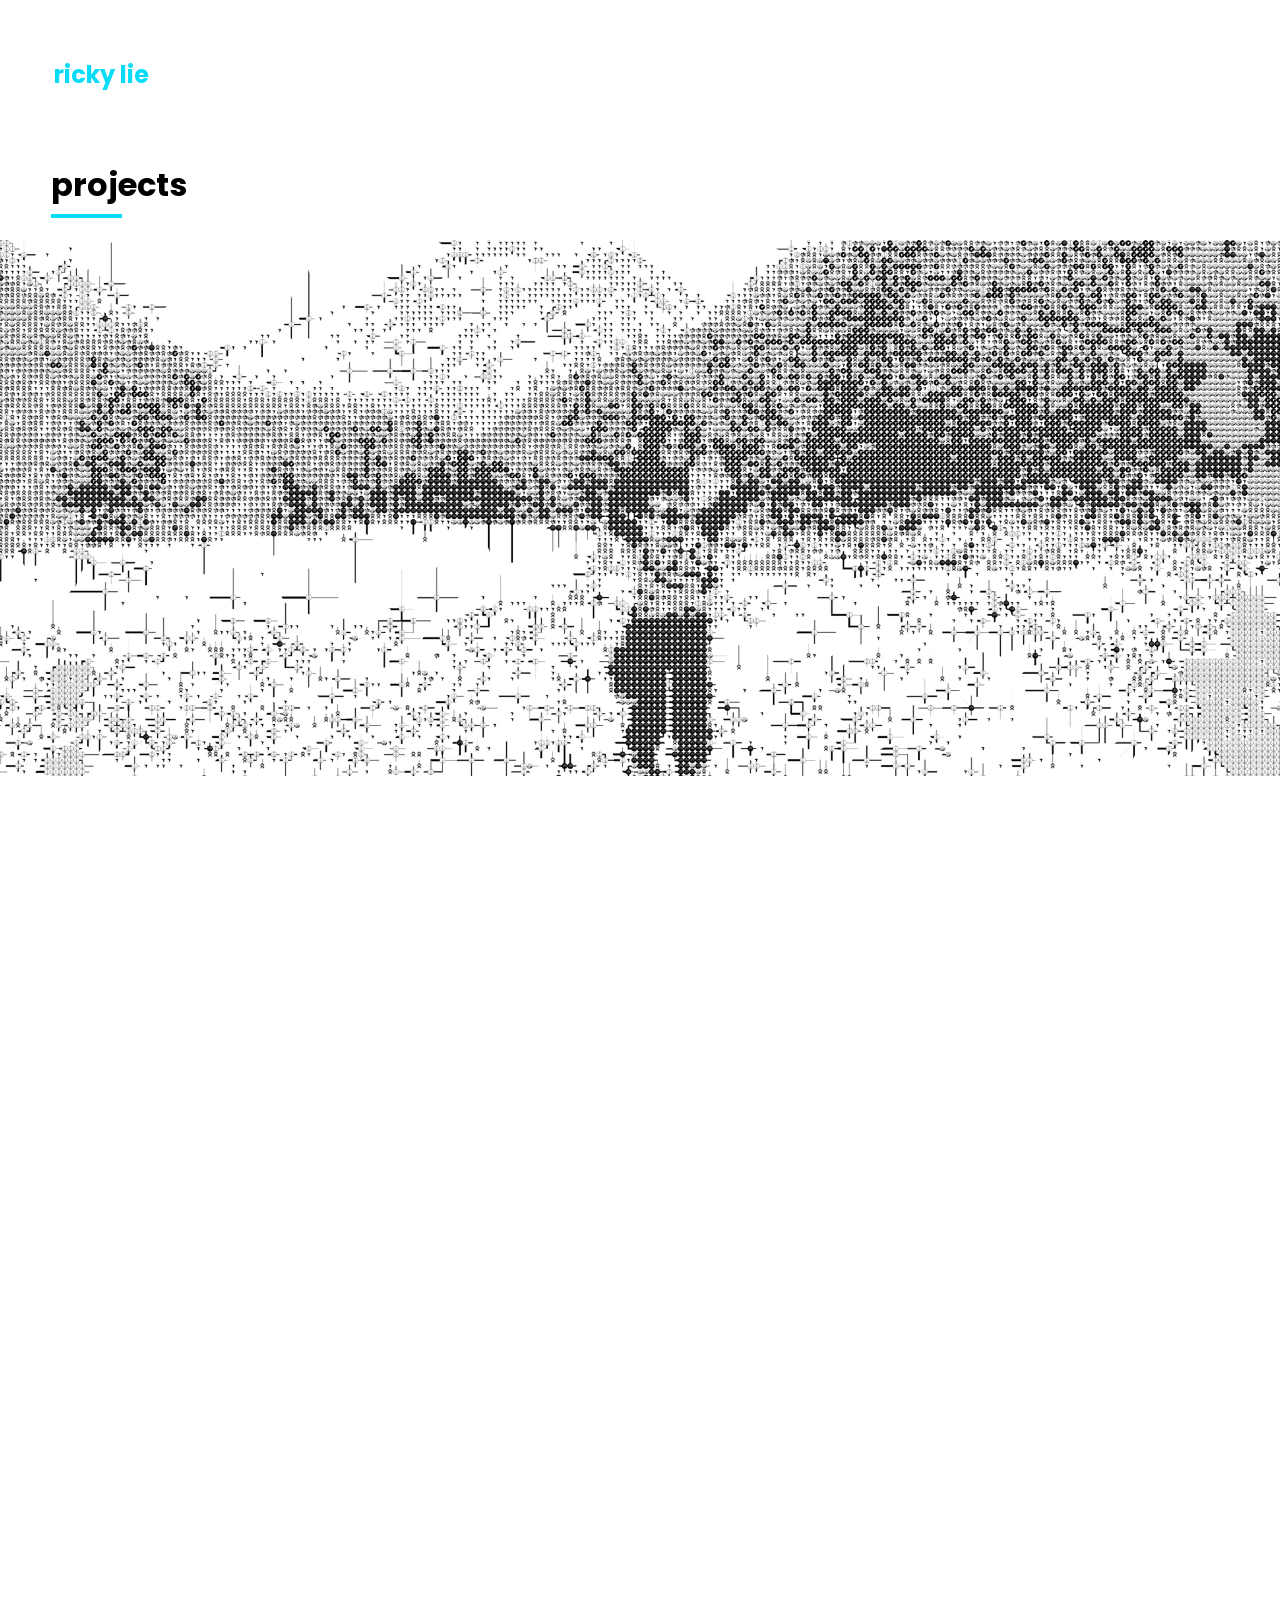
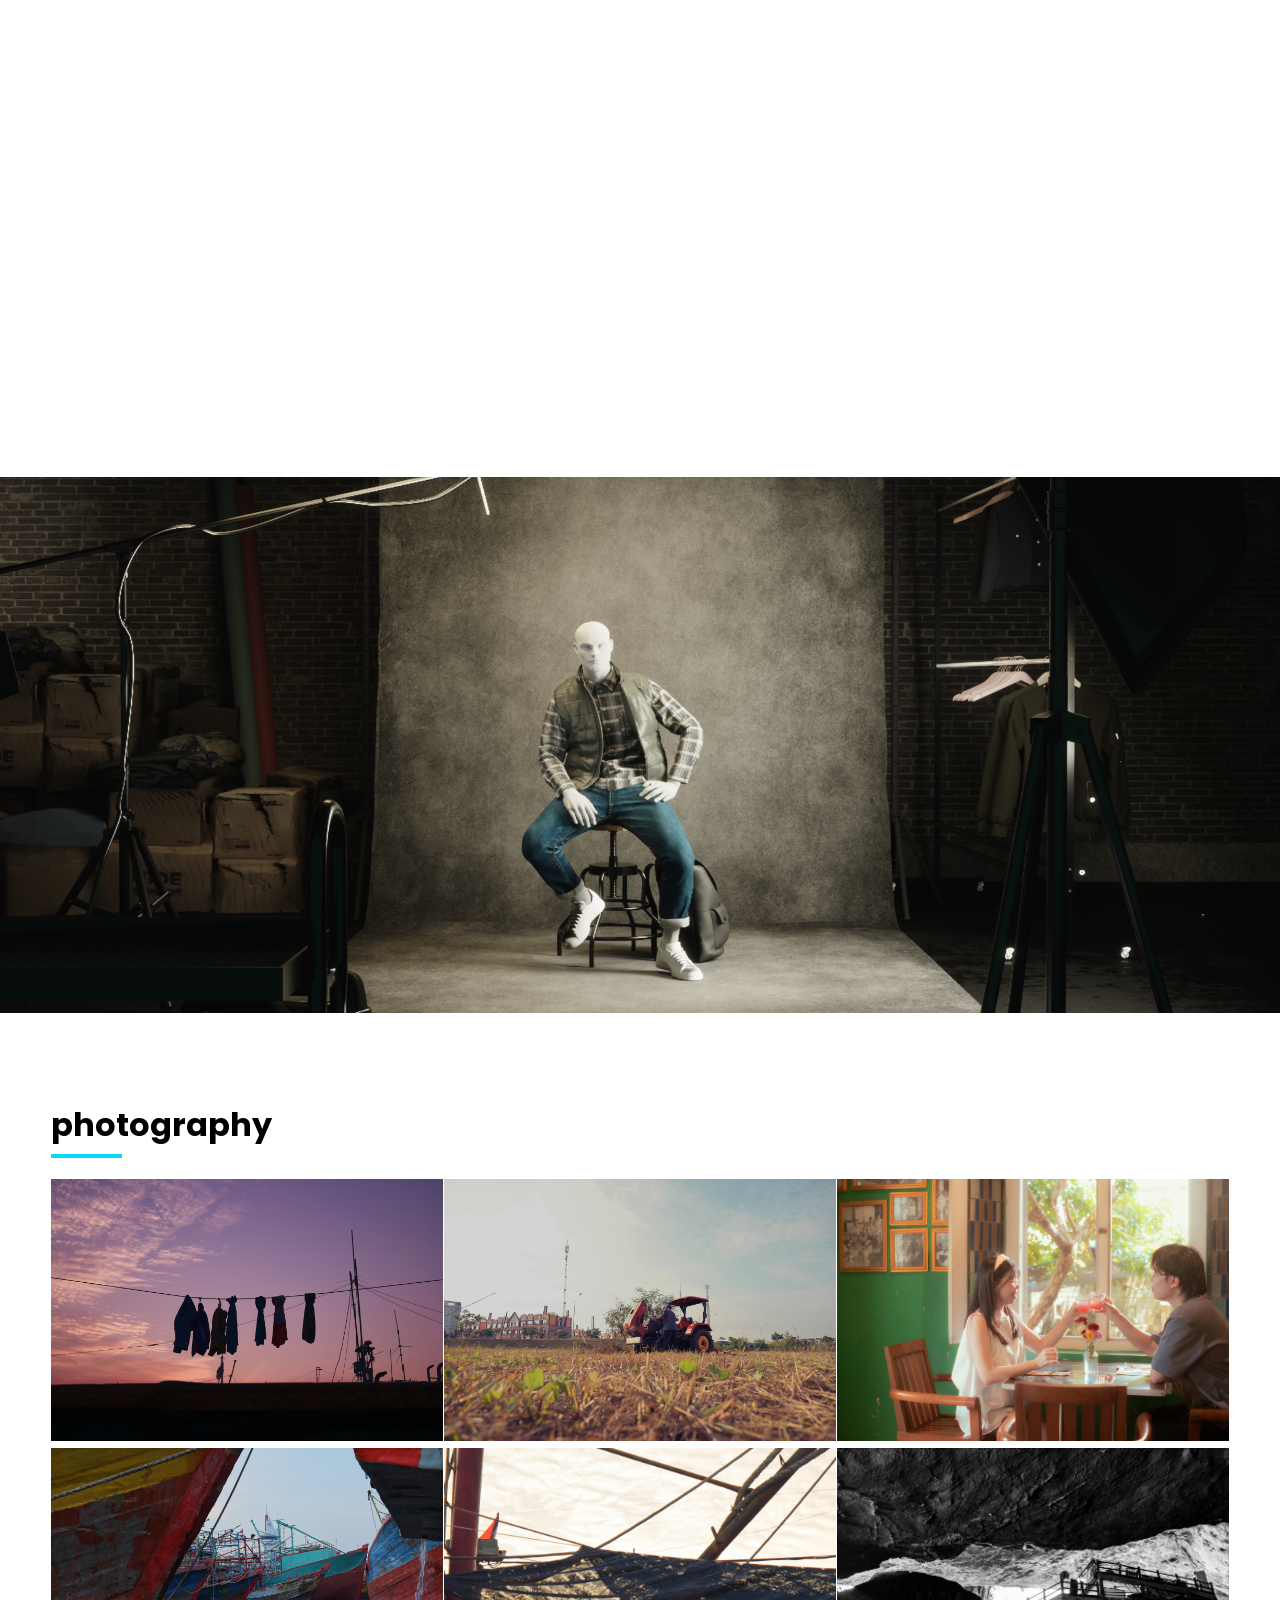
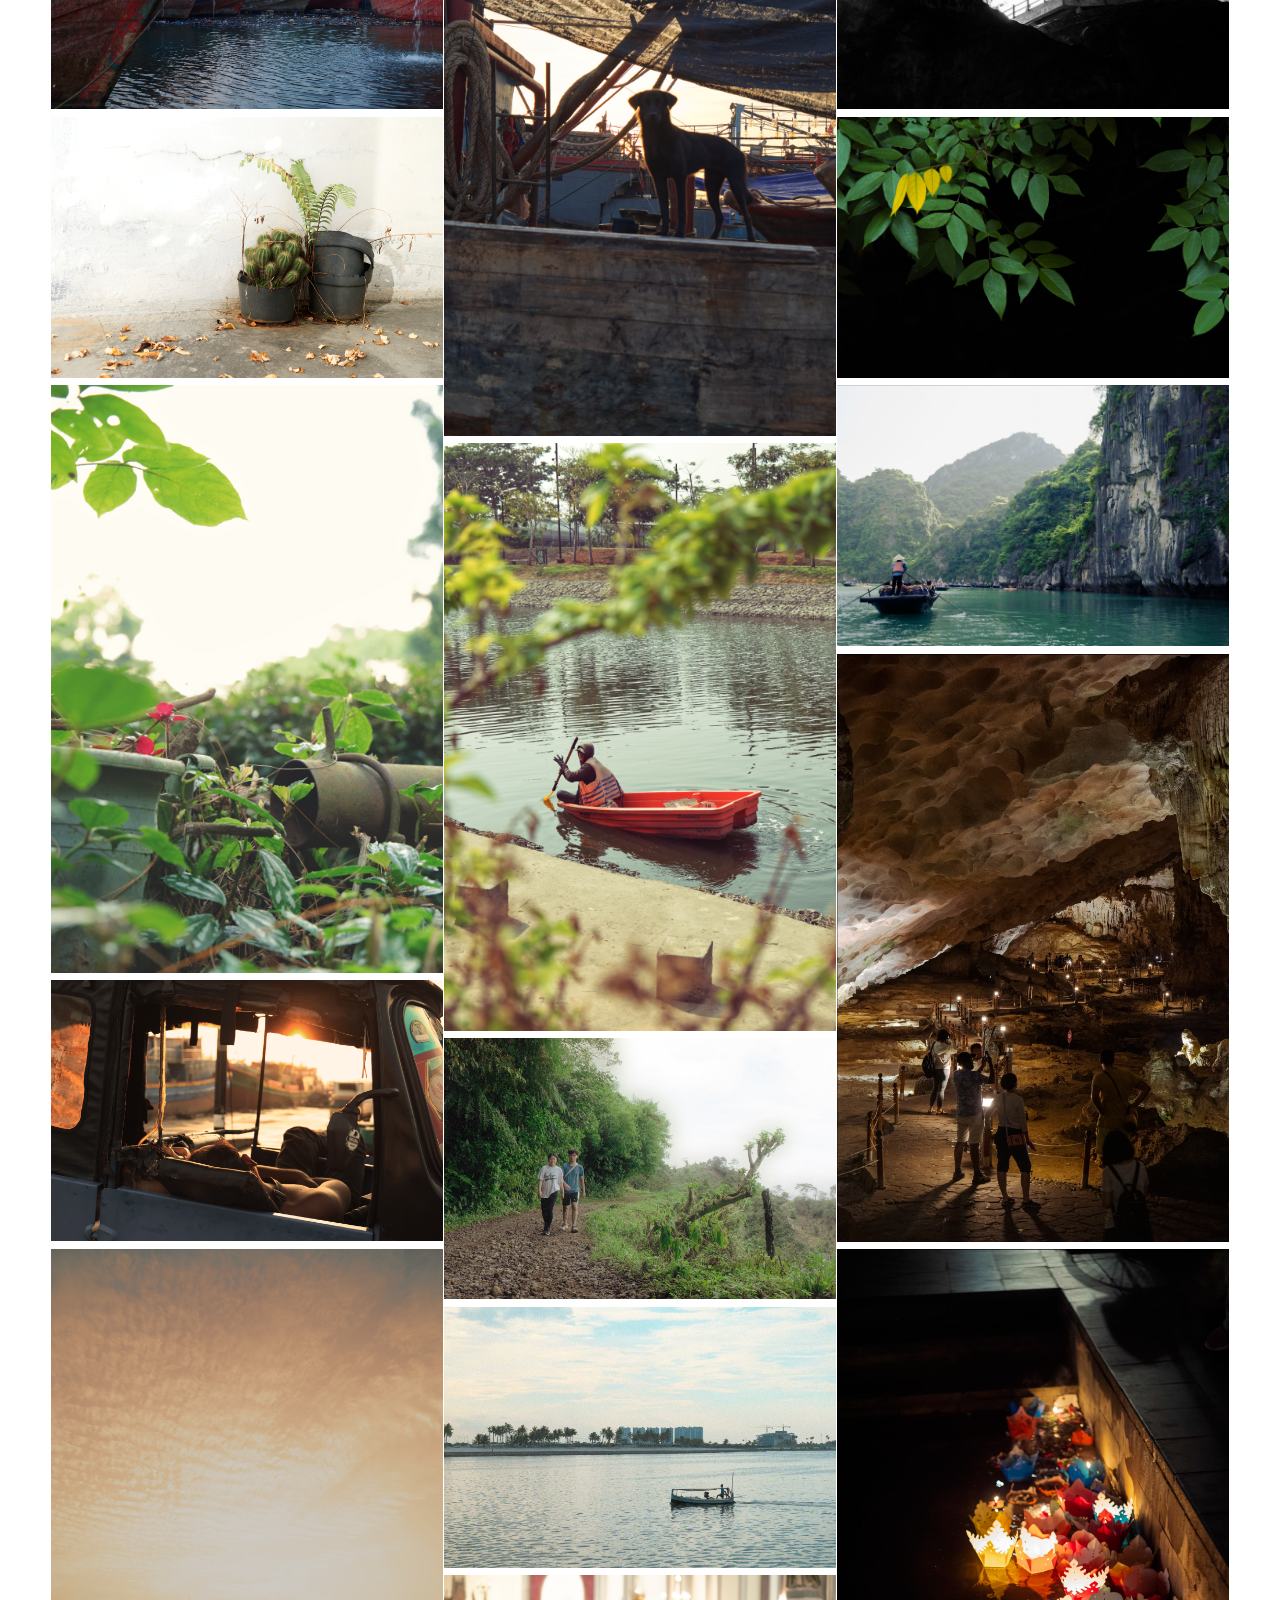
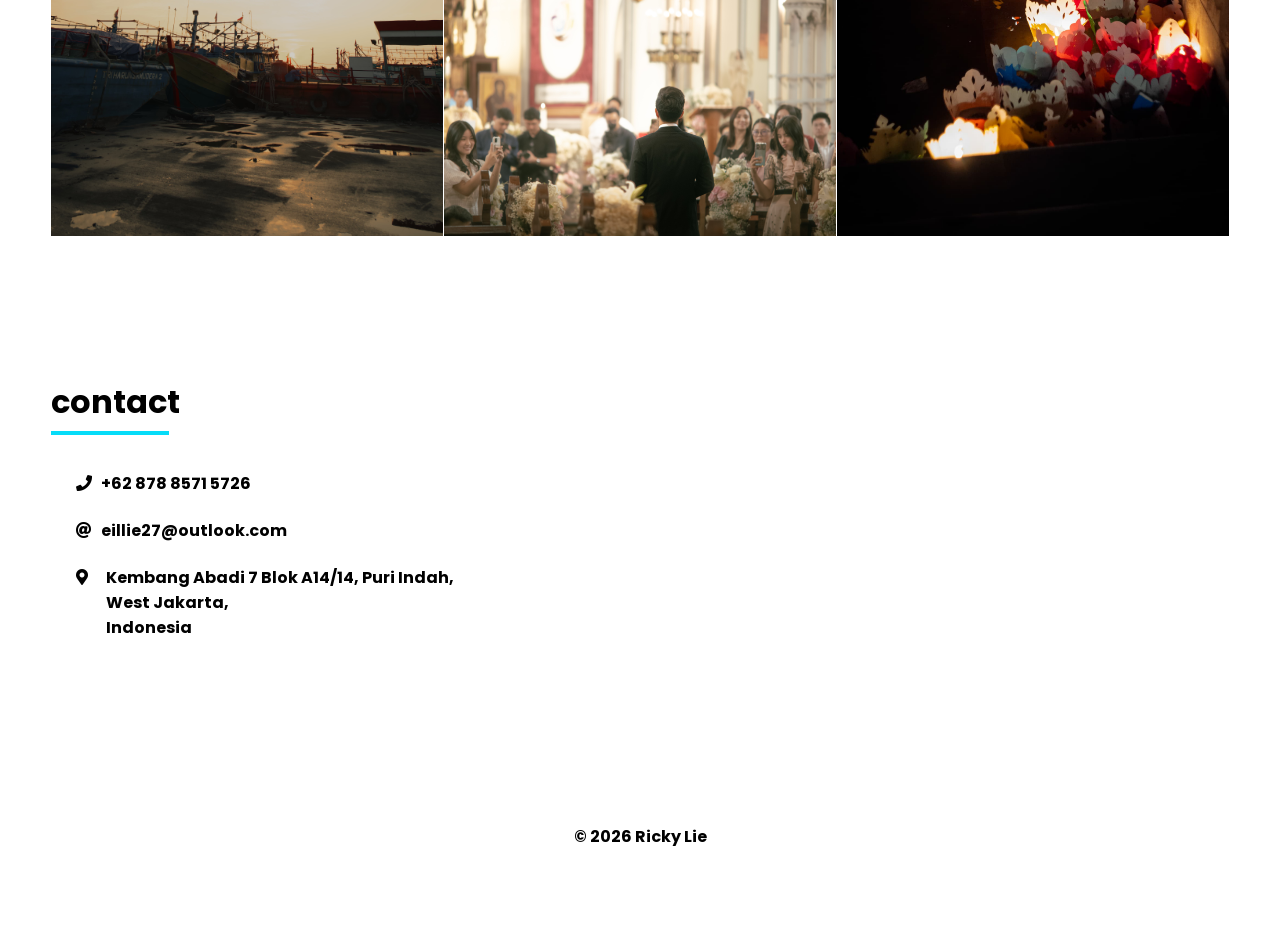
==== index.html @ 44c98c71 "update content" ====
<!DOCTYPE html>
<html lang="en">
    <head>
        <meta charset="UTF-8" />
        <meta name="viewport" content="width=device-width, initial-scale=1.0" />
        <meta http-equiv="X-UA-Compatible" content="ie=edge" />
        <title>ricky lie</title>
        <link
            rel="stylesheet"
            href="https://cdnjs.cloudflare.com/ajax/libs/animate.css/3.7.0/animate.min.css"
        />
        <script
            src="https://code.jquery.com/jquery-3.3.1.min.js"
            integrity="sha256-FgpCb/KJQlLNfOu91ta32o/NMZxltwRo8QtmkMRdAu8="
            crossorigin="anonymous"
        ></script>
        <link
            rel="stylesheet"
            href="https://use.fontawesome.com/releases/v5.7.1/css/all.css"
            integrity="sha384-fnmOCqbTlWIlj8LyTjo7mOUStjsKC4pOpQbqyi7RrhN7udi9RwhKkMHpvLbHG9Sr"
            crossorigin="anonymous"
        />
        <link rel="stylesheet" href="index.css" />
    </head>
    <body>
        <div id="loading">
            <div id="spinner"></div>
        </div>
        <div id="magnify">
            <h1 onclick="closemagnify()"><i class="fas fa-times"></i></h1>
            <div id="img_here"></div>
        </div>
        <header
            id="header"
            class="animated slideInDown"
            style="animation-delay: 1.8s"
        >
            <table>
                <tr>
                    <td id="logo">ricky lie</td>
                    <td id="navigation">
                        <a href="#projects">projects</a>
                        <a href="#photography">photography</a>
                        <a href="#contact">contact</a>
                    </td>
                </tr>
            </table>
        </header>
        <div id="projects">
            <h1>projects</h1>
        </div>
        <div id="videos">
            <a href="package.html">
                <img width="100%" src="assets/package/landing-page.jpg" />
            </a>
            <a href="advertisement.html">
                <video
                    width="100%"
                    loop
                    muted
                    onmouseenter="play($(this).get(0))"
                    onmouseleave="pause($(this).get(0))"
                    onmouseout="mouseout($(this).get(0))"
                >
                    <source
                        src="assets/ads/landing-page.mp4"
                        type="video/mp4"
                    />
                </video>
            </a>
            <a href="character.html">
                <video
                    width="100%"
                    loop
                    muted
                    onmouseenter="play($(this).get(0))"
                    onmouseleave="pause($(this).get(0))"
                    onmouseout="mouseout($(this).get(0))"
                >
                    <source
                        src="assets/character/landing-page.mp4"
                        type="video/mp4"
                    />
                </video>
            </a>
            <a href="garment.html">
                <img width="100%" src="assets/garment/landing-page.png" />
            </a>
        </div>
        <div id="photography">
            <h1>photography</h1>
            <div id="photos">
                <img
                    onclick="magnify($(this).attr('src'))"
                    src="assets/photography/photo-1.jpg"
                />
                <img
                    onclick="magnify($(this).attr('src'))"
                    src="assets/photography/photo-2.jpg"
                />
                <img
                    onclick="magnify($(this).attr('src'))"
                    src="assets/photography/photo-3.jpg"
                />
                <img
                    onclick="magnify($(this).attr('src'))"
                    src="assets/photography/photo-4.jpg"
                />
                <img
                    onclick="magnify($(this).attr('src'))"
                    src="assets/photography/photo-5.jpg"
                />
                <img
                    onclick="magnify($(this).attr('src'))"
                    src="assets/photography/photo-6.jpg"
                />
                <img
                    onclick="magnify($(this).attr('src'))"
                    src="assets/photography/photo-7.jpg"
                />
                <img
                    onclick="magnify($(this).attr('src'))"
                    src="assets/photography/photo-8.jpg"
                />
                <img
                    onclick="magnify($(this).attr('src'))"
                    src="assets/photography/photo-9.jpg"
                />
                <img
                    onclick="magnify($(this).attr('src'))"
                    src="assets/photography/photo-10.jpg"
                />
                <img
                    onclick="magnify($(this).attr('src'))"
                    src="assets/photography/photo-11.jpg"
                />
                <img
                    onclick="magnify($(this).attr('src'))"
                    src="assets/photography/photo-12.jpg"
                />
                <img
                    onclick="magnify($(this).attr('src'))"
                    src="assets/photography/photo-19.jpg"
                />
                <img
                    onclick="magnify($(this).attr('src'))"
                    src="assets/photography/photo-14.jpg"
                />
                <img
                    onclick="magnify($(this).attr('src'))"
                    src="assets/photography/photo-15.jpg"
                />
                <img
                    onclick="magnify($(this).attr('src'))"
                    src="assets/photography/photo-16.jpg"
                />
                <img
                    onclick="magnify($(this).attr('src'))"
                    src="assets/photography/photo-17.jpg"
                />
                <img
                    onclick="magnify($(this).attr('src'))"
                    src="assets/photography/photo-18.jpg"
                />
            </div>
        </div>
        <div id="contact">
            <h1>contact</h1>
            <table>
                <tr>
                    <td>
                        <div id="inner_div">
                            <table id="inner_table">
                                <tr>
                                    <td>
                                        <i class="fas fa-phone"></i> &nbsp; +62
                                        878 8571 5726
                                    </td>
                                </tr>
                                <tr>
                                    <td>
                                        <i class="fas fa-at"></i> &nbsp;
                                        eillie27@outlook.com
                                    </td>
                                </tr>
                                <tr>
                                    <td>
                                        <i class="fas fa-map-marker-alt"></i>
                                        <div id="address">
                                            Kembang Abadi 7 Blok A14/14, Puri
                                            Indah,<br />
                                            West Jakarta,<br />
                                            Indonesia
                                        </div>
                                    </td>
                                </tr>
                            </table>
                        </div>
                    </td>
                </tr>
            </table>
        </div>
        <div id="footer">© 2026 Ricky Lie</div>
        <script src="index.js" type="text/javascript"></script>
    </body>
</html>
---- index.css ----
@import url('https://fonts.googleapis.com/css?family=Poppins');

body {
    font-family: 'Poppins', sans-serif;
    padding: 0px;
    margin: 0px;
    max-width: 100vw;
    overflow-x: hidden;
    scroll-behavior: smooth;
}

#loading {
    width: 100vw;
    height: 100vh;
    position: fixed;
    background: white;
    z-index: 999;
    display: flex;
    justify-content: center;
    flex-direction: column;
    align-items: center;
}

#spinner {
    animation: rotate 0.56s infinite linear;
    width: 50px;
    height: 50px;
    border: 12px solid rgb(6, 220, 248);
    border-bottom: 12px solid #fff;
    border-radius: 50%;
    margin: 0;
}

@keyframes rotate {
    0% {
        transform: rotate(0deg);
    }

    100% {
        transform: rotate(360deg);
    }
}

header {
    width: 92vw;
    padding: 6vh 4vw;
    position: fixed;
    font-weight: bold;
    background: transparent;
    color: #fff;
    transition: 0.4s ease-in-out;
    z-index: 2;
}

header table {
    width: 100%;
}

#logo {
    width: 100%;
    display: flex;
    align-items: center;
}

#logo a {
    text-decoration: none;
}

#logo a img {
    width: 4vw;
}

#navigation {
    width: 80%;
}

#magnify {
    width: 100vw;
    height: 100vh;
    background: rgba(0, 0, 0, 0.92);
    position: fixed;
    z-index: 4;
    display: none;
    flex-direction: column;
    justify-content: center;
}

#magnify h1 {
    position: absolute;
    top: 0;
    right: 0;
    margin: 20px 40px;
    color: #fff;
    transition: 0.4s ease-in-out;
}

#magnify h1:hover {
    color: rgb(6, 220, 248);
    cursor: pointer;
}

#img_here {
    width: 90%;
    height: 90%;
    background-size: contain !important;
    background-repeat: no-repeat !important;
    margin: 0px auto;
}

#logo {
    font-size: 24px;
    color: rgb(6, 220, 248);
}

#navigation {
    text-align: right;
}

#navigation a {
    color: inherit;
    text-decoration: none;
    padding: 5px 10px;
    border-bottom: 2px solid transparent;
    margin-left: 4vw;
    transition: 0.4s ease-in-out;
}

#navigation a:hover {
    border-bottom: 2px solid #fff;
}

.project-content {
    display: flex;
    width: 100%;
    height: 100vh;
}

.project-left-panel {
    width: 50%;
    overflow-y: scroll;
    overflow-x: hidden;
    -ms-overflow-style: none;
    /* for Internet Explorer, Edge */
    scrollbar-width: none;
}

.project-left-panel::-webkit-scrollbar {
    display: none;
    /* for Chrome, Safari, and Opera */
}

#project-right-panel {
    width: 50%;
    /* top right bottom left */
    padding: 2vh 2vw 2vh 2vw;
    margin: 0vh 0vw 0vh 2vw;
    right: 0;
    height: 70vh;
    background-size: cover;
    background-repeat: no-repeat;
    color: white;
    overflow-y: auto;
    overflow-x: hidden;
}

.product-img--main {
    position: relative;
    overflow: hidden;
    cursor: zoom-in;
    width: 92vw;
    height: 70vh;
    float: left;
    /* margin-bottom: 20px; */
}

.product-img--main::after {
    position: absolute;
    font-size: 3rem;
    color: #333;
}

.product-img--main__image {
    position: absolute;
    top: 0;
    left: 0;
    width: 100%;
    height: 100%;
    background-position: center;
    background-size: cover;
    background-repeat: no-repeat;
    -webkit-transition: -webkit-transform 0.5s ease-out;
    transition: -webkit-transform 0.5s ease-out;
    transition: transform 0.5s ease-out;
    transition: transform 0.5s ease-out, -webkit-transform 0.5s ease-out;
}

#top_part {
    width: 100%;
    border: 0vh solid #fff;
}

#top_part tr td {
    width: 50%;
}

#about {
    width: 84% !important;
    display: flex;
    flex-direction: column;
    justify-content: center;
    text-align: left;
    padding: 0px 8%;
}

#about h1 {
    font-size: 45px;
    word-wrap: break-word;
}

#about table {
    width: 70%;
    margin-top: 4vh;
}

#about table tr td {
    width: 20% !important;
    text-align: left;
}

#about video {
    /* top right bottom left */
    padding: 2vh 0vw 2vh 0vw;
}

video {
    cursor: pointer;
}

.social {
    color: rgb(6, 220, 248);
    font-size: 23px;
    padding: 12px 17px;
    border-radius: 50%;
    background: transparent;
    transition: 0.4s ease-in-out;
    font-weight: bold;
    margin: 0px 8px;
}

.social:hover {
    cursor: pointer;
    color: #fff;
    background: rgb(6, 220, 248);
    box-shadow: 0px 10px 30px rgba(6, 220, 248, 0.8);
}

.btn_one {
    font-size: 18px;
    font-family: 'Poppins', sans-serif;
    color: rgb(6, 220, 248);
    background: #fff;
    border: 3px solid rgb(6, 220, 248);
    padding: 8px 40px;
    width: 35%;
    border-radius: 80px;
    font-weight: bold;
    margin: 2vh 0px;
    transition: 0.4s ease-in-out;
}

.btn_one:hover {
    box-shadow: 0px 10px 30px rgba(6, 220, 248, 0.8);
    cursor: pointer;
    color: #fff;
    background: rgb(6, 220, 248);
}

.hidden-display {
    display: none;
}

#projects {
    width: 92vw;
    /* top right bottom left */
    padding: 15vh 4vw 0vh 4vw;
    font-weight: bold;
}

#projects h1 {
    padding: 5px 0px;
    border-bottom: 4px solid rgb(6, 220, 248);
    width: 6%;
}

#technical {
    width: 92vw;
    /* top right bottom left */
    padding: 15vh 4vw 0vh 4vw;
    font-weight: bold;
}

#technical h1 {
    padding: 5px 0px;
    border-bottom: 4px solid rgb(6, 220, 248);
    width: 6%;
}

#photography {
    width: 92vw;
    padding: 6vh 4vw;
    font-weight: bold;
}

#photography h1 {
    padding: 5px 0px;
    border-bottom: 4px solid rgb(6, 220, 248);
    width: 6%;
}

.center-content {
    display: flex;
    justify-content: space-evenly;
}

.img-border {
    border: 8px solid white;
    border-radius: 8px;
}

.project-length {
    font-size: 30px;
}

.project-duration {
    font-size: 30px;
    color: gray;
}

#parametric-model-1 {
    width: 40vw;
}

#parametric-model-2 {
    width: 8vw;
}

#particle-simulation-1 {
    width: 6vw;
}

#particle-simulation-2 {
    width: 6vw;
}

#particle-simulation-3 {
    width: 6vw;
}

#particle-simulation-4 {
    width: 8vw;
}

#fabric-simulation-1 {
    width: 6vw;
}

#fabric-simulation-2 {
    width: 6vw;
}

#fabric-simulation-3 {
    width: 20vw;
}

#fabric-simulation-4 {
    width: 8vw;
}

#fabric-simulation-5 {
    width: 8vw;
}

#keyframe {
    width: 92vw;
    padding: 6vh 4vw;
    font-weight: bold;
}

#keyframe h1 {
    padding: 5px 0px;
    border-bottom: 4px solid rgb(6, 220, 248);
    width: 6%;
}

#photos {
    width: 100%;
    columns: 3;
    column-gap: 0.1%;
    z-index: 1;
    transition: 0.4s ease-in-out;
}

#photos img {
    width: 100%;
    height: auto;
    margin: 0.05% 0px;
    transition: 0.4s ease-in-out;
}

#doublephotos {
    display: flex;
    gap: 1%;
    width: 100%;
}

#doublephotos img:first-child {
    width: 60%;
}

#doublephotos img:last-child {
    width: 40%;
}

#doublephotos img {
    height: auto;
    object-fit: cover;
}

#image-wrapper {
    position: relative;
    background-color: #1b1b1b;

    width: 100vw;
    margin-left: 50%;
    transform: translateX(-50%);
}

#singlephotos {
    position: relative;
    width: 100%;
    columns: 1;
    column-gap: 0.1%;
    z-index: 1;
}

#singlephotos img {
    display: block;
}

.grey-box {
    width: 100%;
    height: 150px;
    background-color: #e0e0e0;
    margin-top: 20px;
}

video::-webkit-media-controls-timeline {
    display: none;
}

video::-webkit-media-controls-volume-slider {
    display: none;
}

video::-webkit-media-controls-mute-button {
    display: none;
}

#photos img:hover {
    transform: scale(1.1);
    cursor: pointer;
}

#bio {
    width: 92vw;
    padding: 6vh 4vw;
    font-weight: bold;
}

#bio h1 {
    padding: 5px 0px;
    border-bottom: 4px solid rgb(6, 220, 248);
    width: 8%;
}

#contact {
    width: 92vw;
    padding: 6vh 4vw;
}

#contact h1 {
    padding: 5px 0px;
    border-bottom: 4px solid rgb(6, 220, 248);
    width: 10%;
}

#contact table {
    width: 100%;
}

#contact table tr td {
    width: 50%;
}

#inner_div table {
    width: 100%;
}

#inner_div table tr td {
    font-weight: bold;
}

#inner_table tr td {
    padding: 10px 20px !important;
}

#contact form {
    width: 100%;
}

#contact form input {
    width: 96%;
    margin: 20px 1%;
    background: transparent;
    border: 0px;
    border-bottom: 3px solid rgba(6, 220, 248, 0.5);
    padding: 8px 10px;
    font-family: 'Poppins', sans-serif;
    font-size: 18px;
    transition: 0.4s ease-in-out;
    color: #000;
    font-weight: bold;
}

#contact form textarea {
    width: 96%;
    margin: 20px 1%;
    padding: 8px 10px;
    border: 0px;
    border-bottom: 3px solid rgba(6, 220, 248, 0.5);
    padding: 8px 10px;
    font-family: 'Poppins', sans-serif;
    font-size: 18px;
    background: transparent;
    resize: none;
    transition: 0.4s ease-in-out;
    color: #000;
    font-weight: bold;
}

#contact form input:focus {
    outline: none;
    border-bottom: 3px solid rgba(6, 220, 248, 1);
}

#contact form textarea:focus {
    outline: none;
    border-bottom: 3px solid rgba(6, 220, 248, 1);
}

#address {
    position: relative;
    top: -25px;
    left: 30px;
}

#footer {
    width: 100%;
    padding: 10vh 0px;
    text-align: center;
    font-weight: bold;
}

#footer a {
    color: rgb(255, 44, 90);
    text-decoration: none;
}

::placeholder {
    color: #000;
}

button:focus {
    outline: none;
}

::-webkit-scrollbar {
    width: 5px;
    height: 5px;
}

::-webkit-scrollbar-track {
    background: #f1f1f1;
}

::-webkit-scrollbar-thumb {
    background: rgb(0, 0, 0);
}

::-webkit-scrollbar-thumb:hover {
    background: rgba(0, 0, 0, 0.8);
}

@media (max-width: 1000px) {
    #photos {
        columns: 1;
        column-gap: 0%;
    }

    #photos img {
        margin: 2% 0px;
    }

    #photos img:hover {
        transform: scale(1);
        cursor: pointer;
    }

    #rightImage {
        display: none;
    }

    #top_part {
        border: 0px;
    }

    #top_part tr td {
        width: 100%;
        text-align: center;
    }

    #about {
        width: 92% !important;
        height: 75vh;
        padding-top: 20vh !important;
        text-align: center;
        padding: 0px 4%;
    }

    #about table {
        width: 100%;
        margin-top: 6vh;
    }

    #about table tr td {
        text-align: center;
    }

    .btn_one {
        padding: 6px 30px;
        width: 60%;
        margin: 4vh auto;
        box-shadow: 0px 10px 20px rgba(6, 220, 248, 0.8);
        background: rgb(255, 44, 90);
        color: #fff;
    }

    .btn_one:hover {
        box-shadow: 0px 10px 40px rgba(6, 220, 248, 0.8);
        cursor: pointer;
    }

    #contact table tr td {
        width: 100%;
        display: block;
    }

    #inner_table tr td {
        padding: 10px 0px !important;
    }

    #contact form input {
        width: 90%;
    }

    #contact form textarea {
        width: 90%;
    }

    #projects h1 {
        width: 19%;
    }

    #photography h1 {
        width: 19%;
    }

    #bio h1 {
        width: 25%;
    }

    #contact h1 {
        width: 33%;
    }

    header {
        width: 96vw;
        background: #fff;
        padding: 4vh 2vw;
        position: absolute;
    }

    #header table tr td {
        width: 100%;
        display: block;
        text-align: center;
        padding: 15px 0px;
    }

    #navigation a {
        color: #000;
    }
}
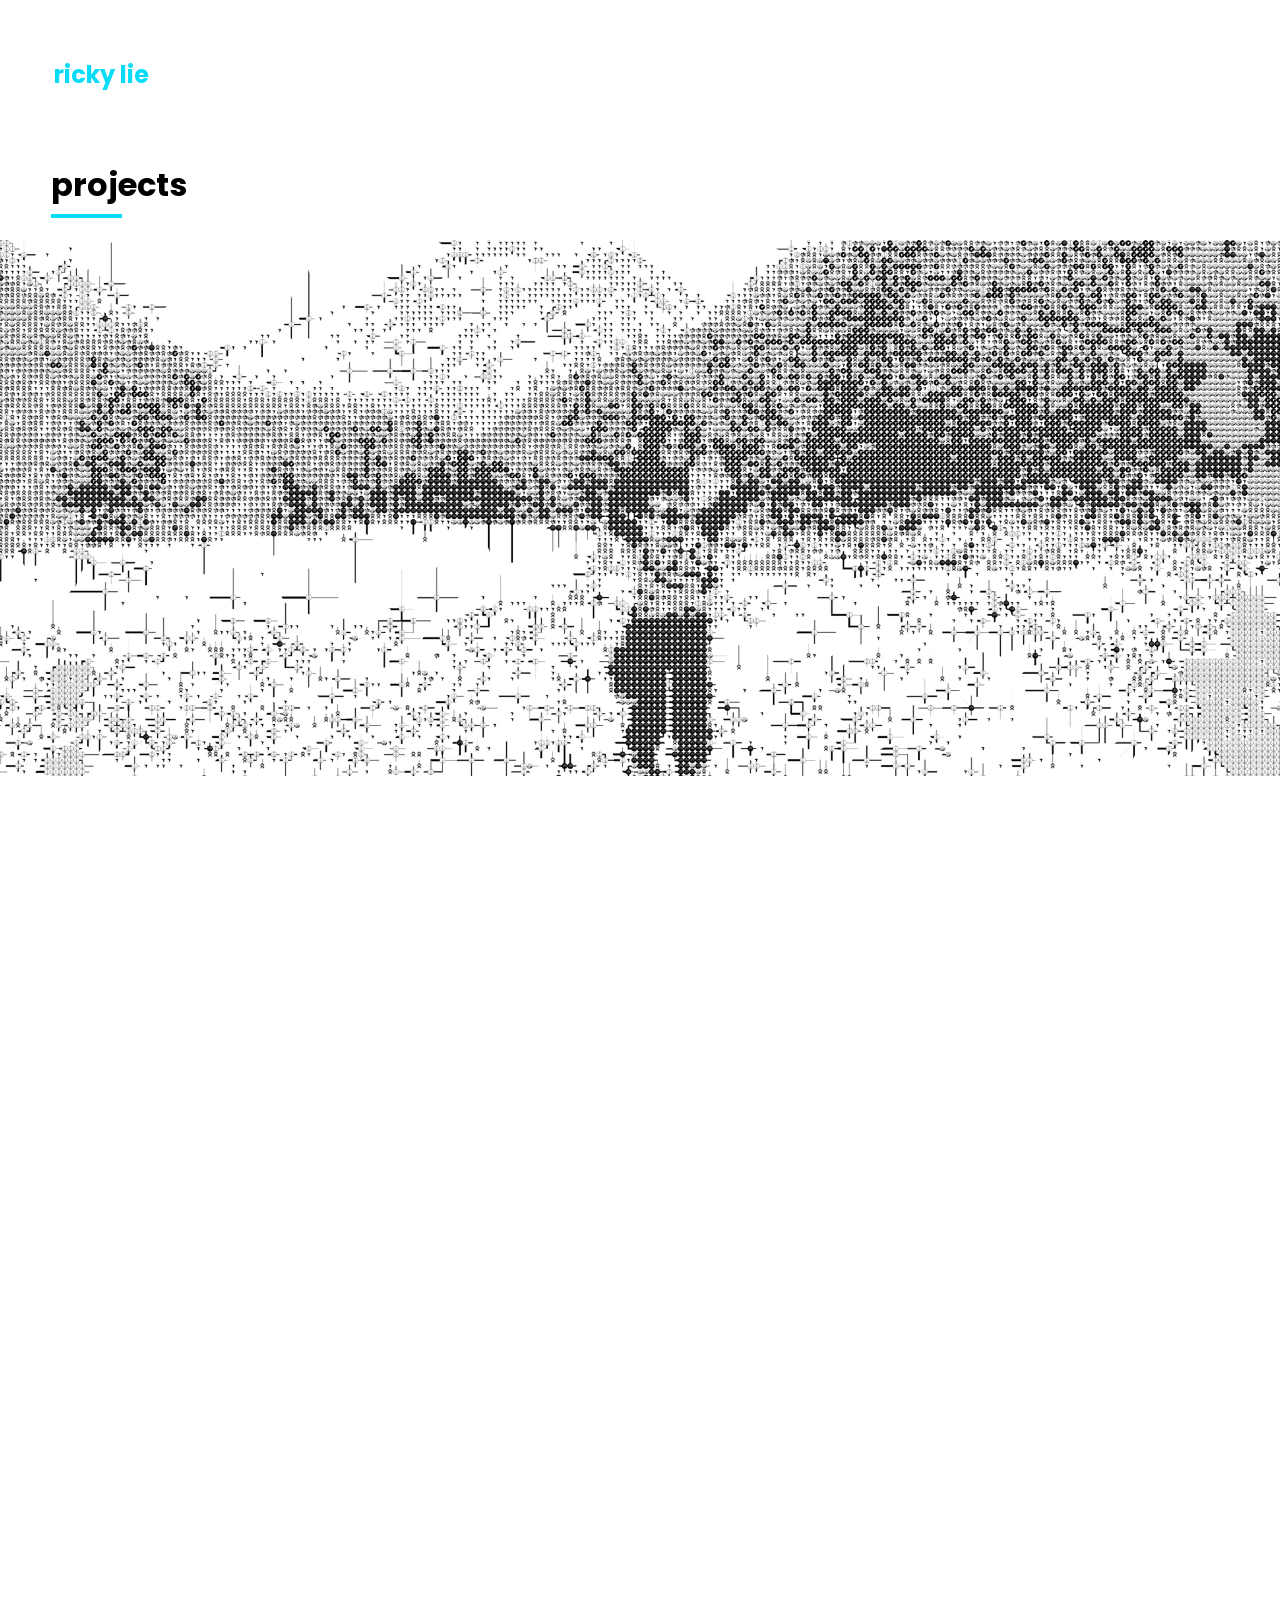
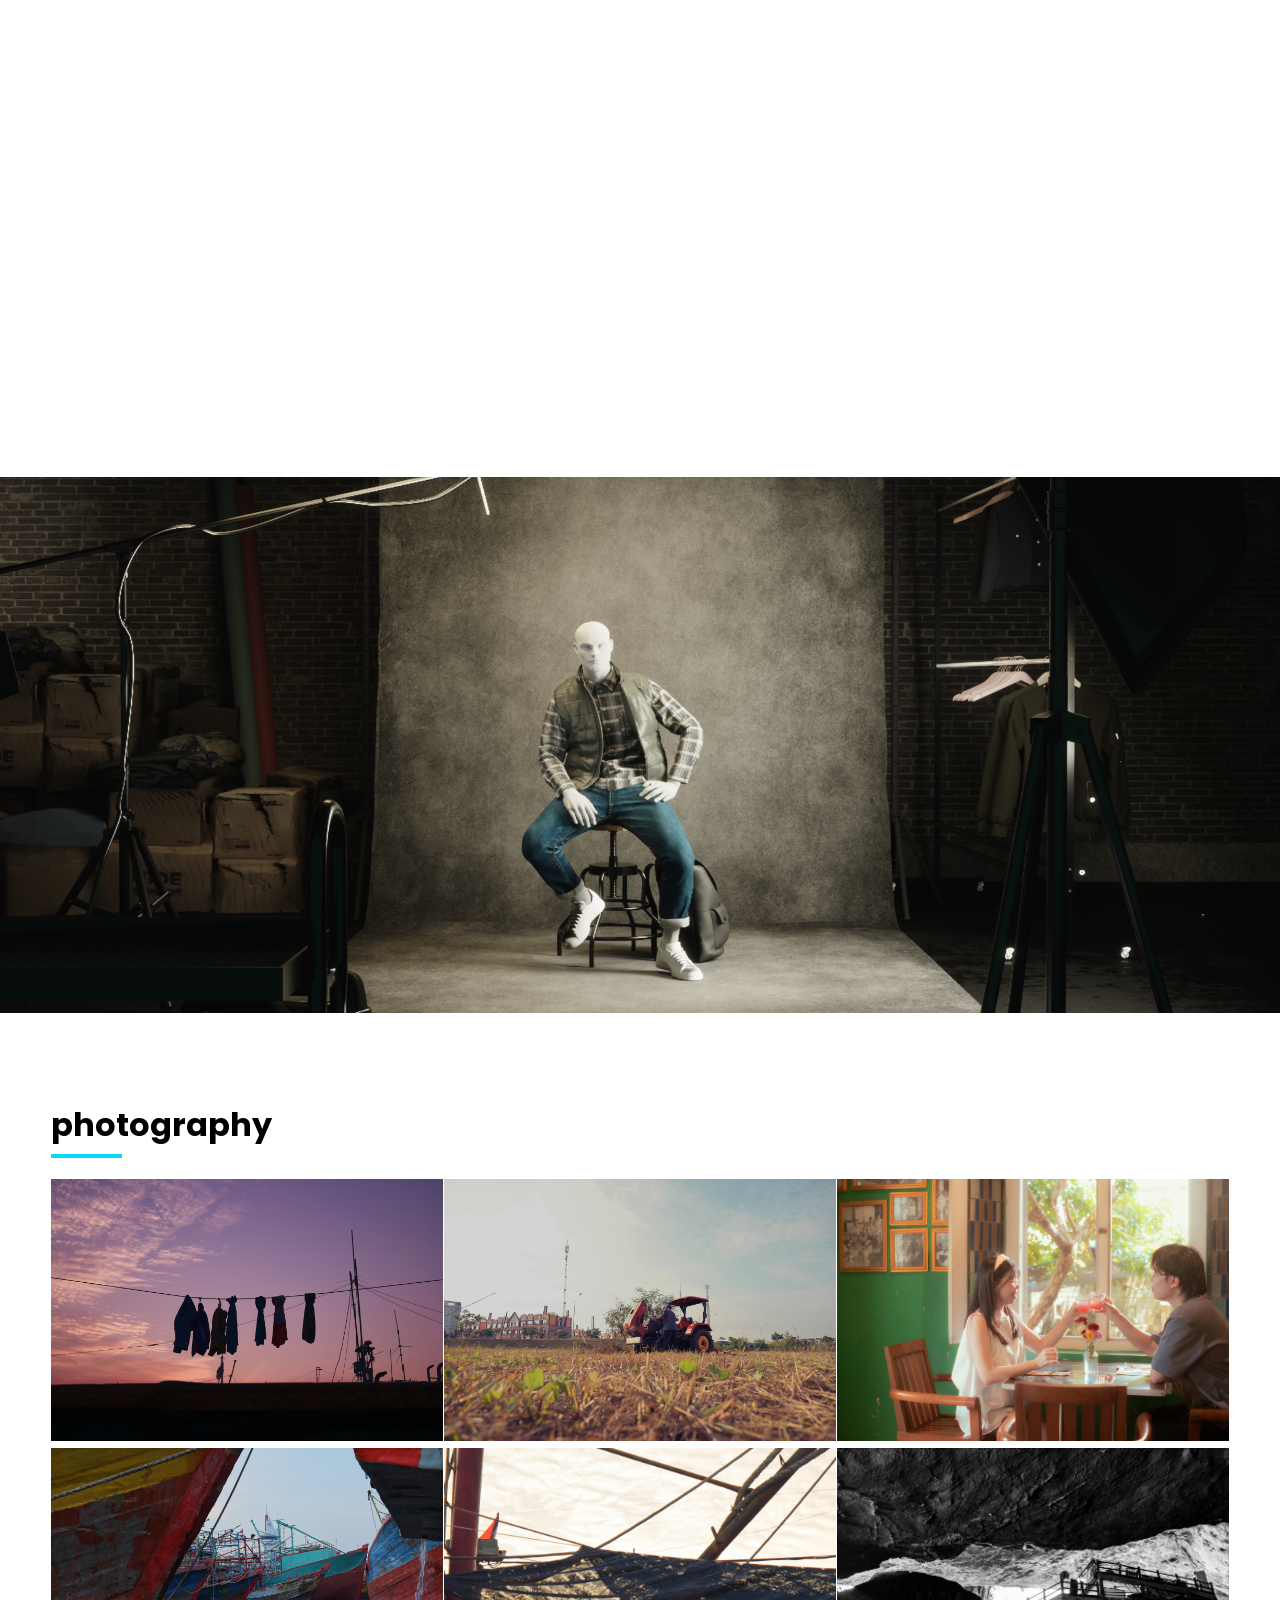
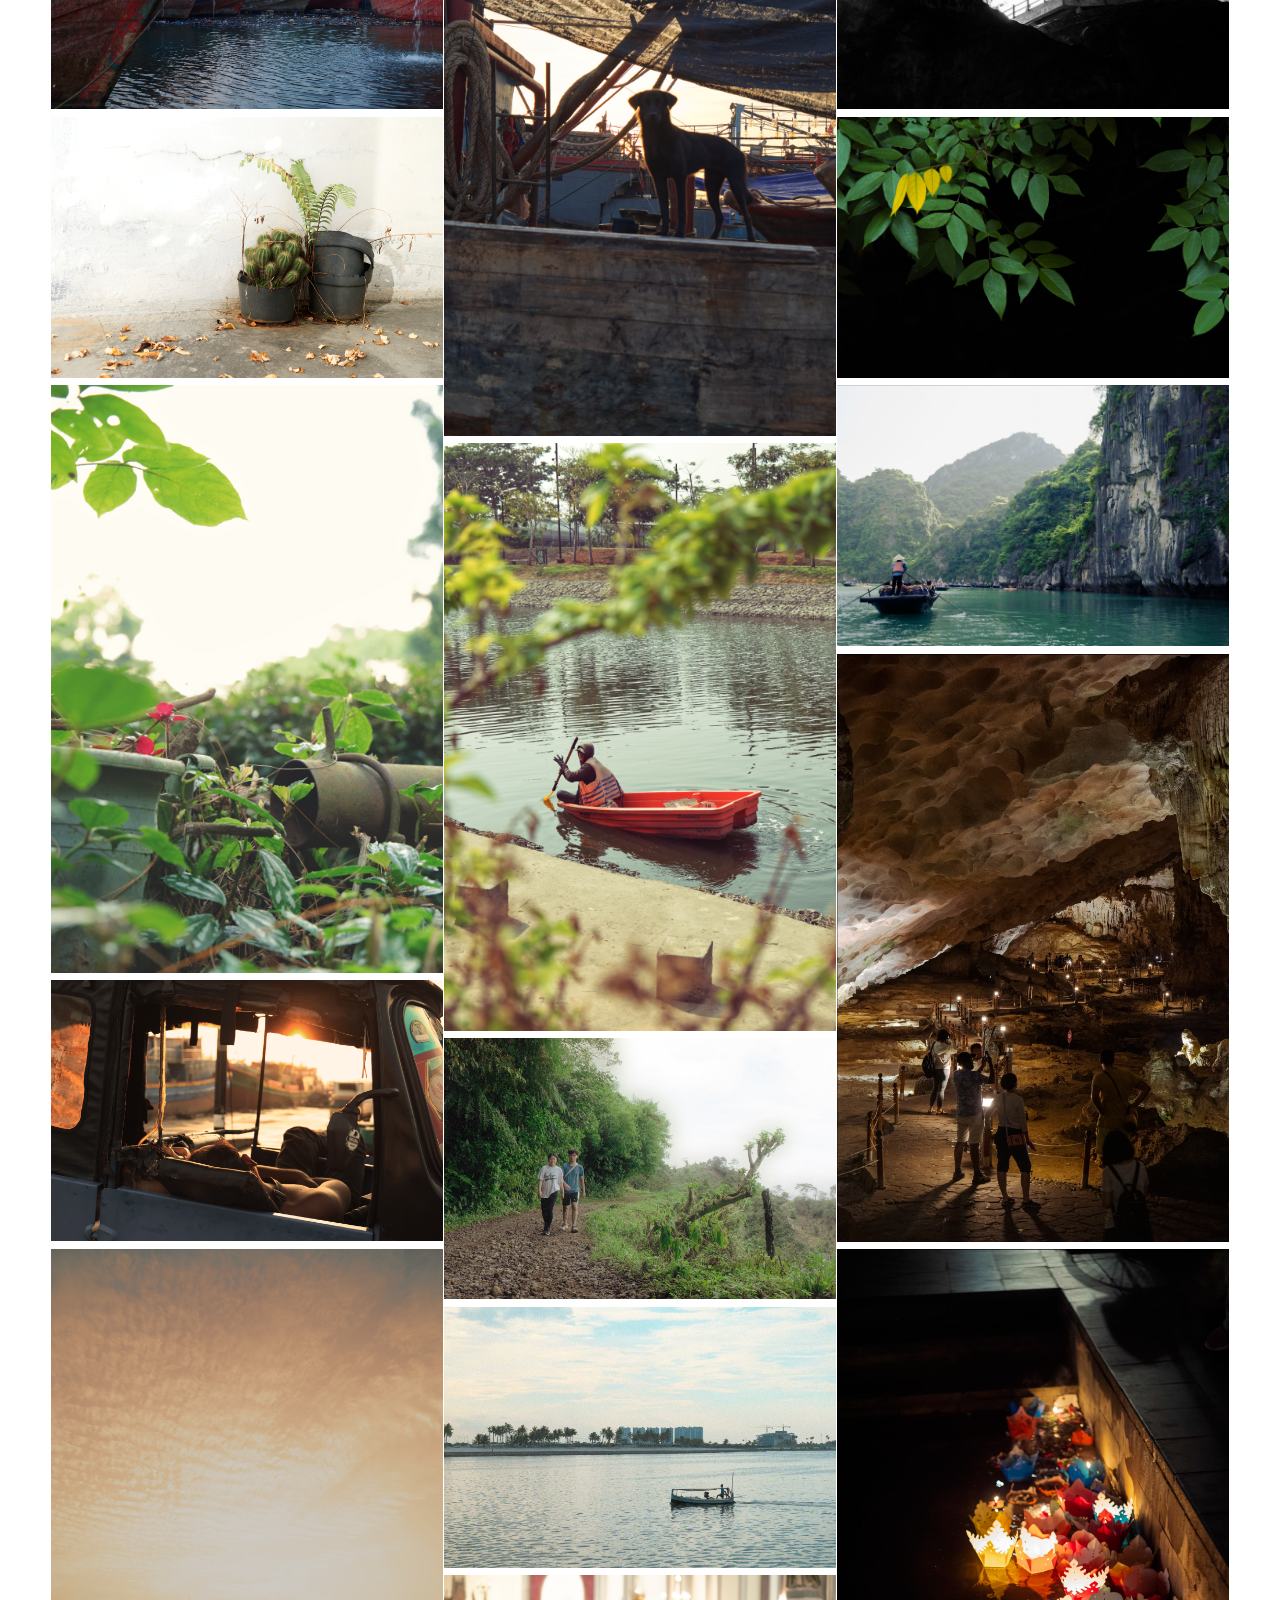
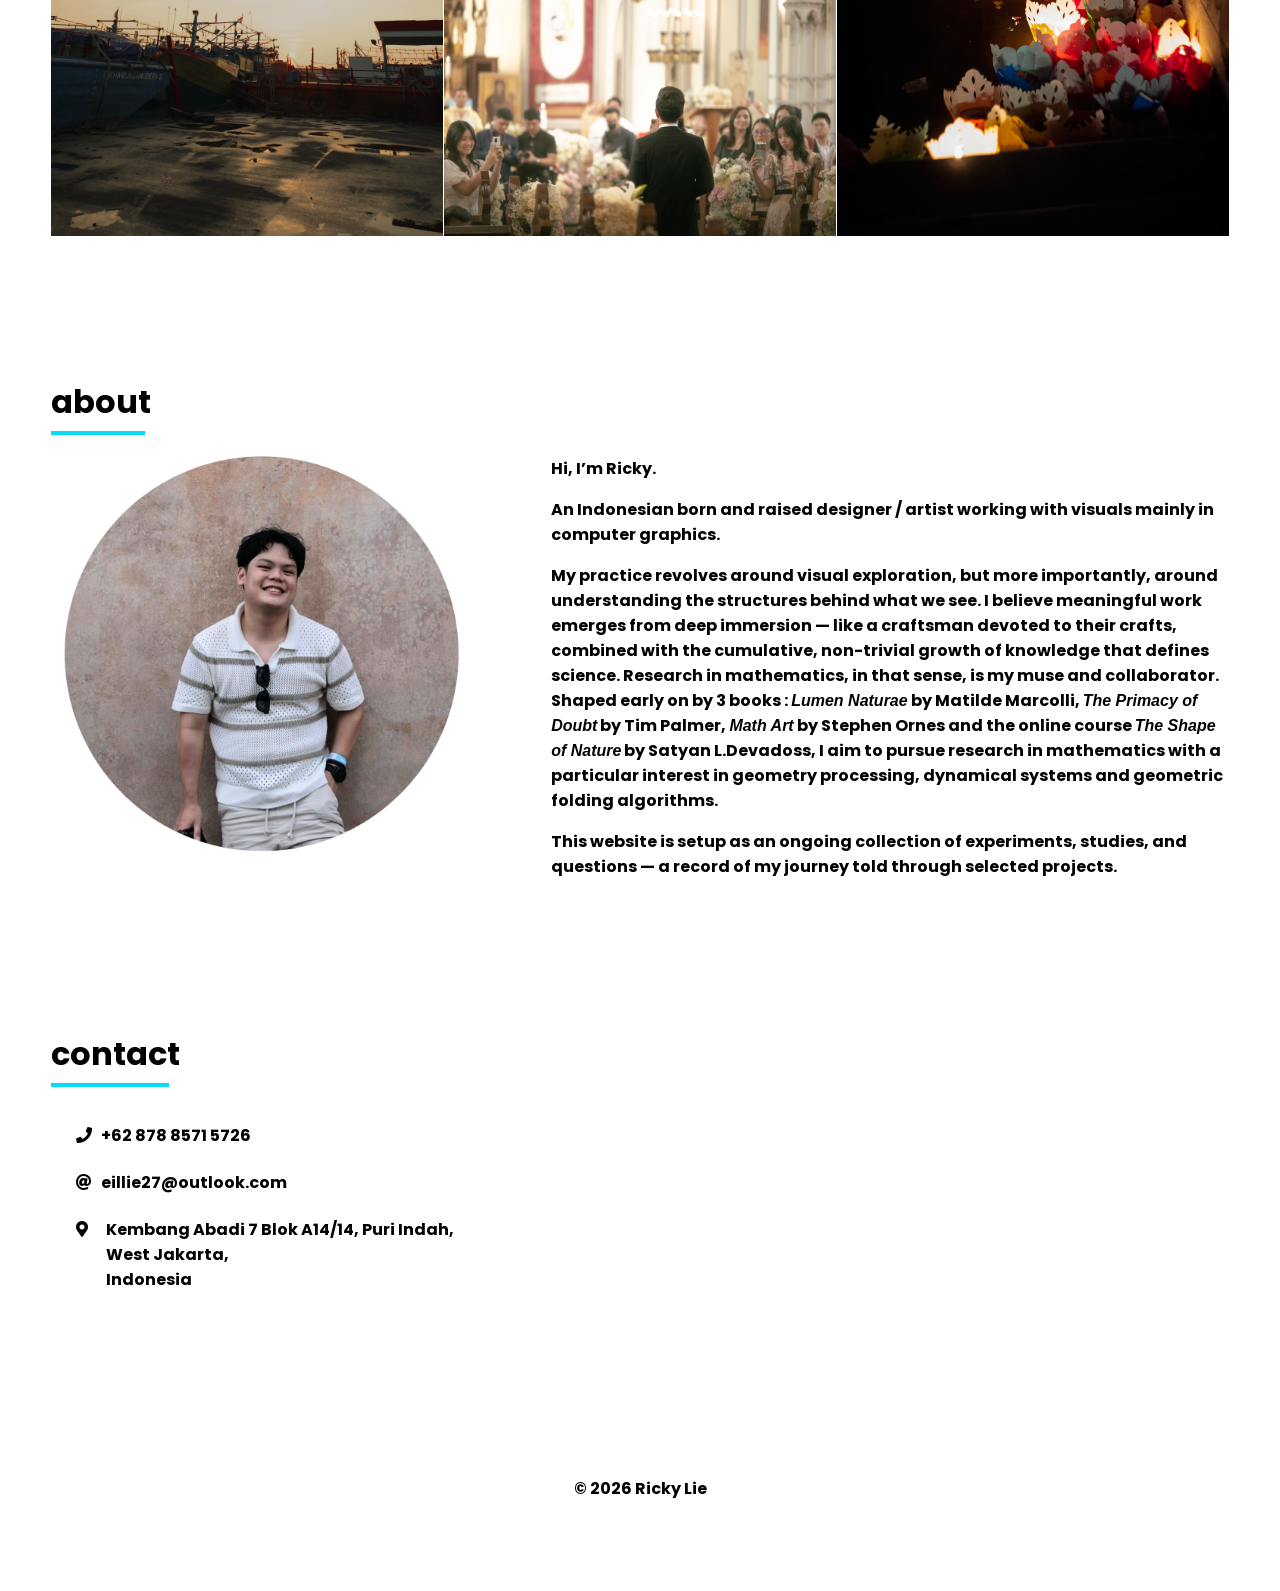
==== commit ee1d9b2f: "add about section" ====
--- a/index.html
+++ b/index.html
@@ -41,6 +41,7 @@
                     <td id="navigation">
                         <a href="#projects">projects</a>
                         <a href="#photography">photography</a>
+                        <a href="#bio">about</a>
                         <a href="#contact">contact</a>
                     </td>
                 </tr>
@@ -163,6 +164,26 @@
                     src="assets/photography/photo-18.jpg"
                 />
             </div>
+        </div>
+        <div id="bio">
+        <h1>about</h1>
+        <img style="float: left;" alt="" width="500px" src="assets/about-picture.png" />
+        <div style="clear: right">
+        <p>
+            Hi, I’m Ricky.
+        </p>
+        <p>
+            An Indonesian born and raised designer / artist working with visuals mainly in computer graphics. 
+        </p>
+        <p>
+            My practice revolves around visual exploration, but more importantly, around understanding the structures behind what we see.
+            I believe meaningful work emerges from deep immersion — like a craftsman devoted to their crafts, combined with the cumulative, non-trivial growth of knowledge that defines science. Research in mathematics, in that sense, is my muse and collaborator.
+            Shaped early on by 3 books : <i>Lumen Naturae</i> by Matilde Marcolli, <i>The Primacy of Doubt</i> by Tim Palmer, <i>Math Art</i> by Stephen Ornes and the online course <i>The Shape of Nature</i> by Satyan L.Devadoss, I aim to pursue research in mathematics with a particular interest in geometry processing, dynamical systems and geometric folding algorithms. 
+        <p>
+            This website is setup as an ongoing collection of experiments, studies, and questions — a record of my journey told through selected projects.
+        </p>
+        </p>
+        </div>  
         </div>
         <div id="contact">
             <h1>contact</h1>
--- a/index.css
+++ b/index.css
@@ -602,6 +602,14 @@
 }
 
 @media (max-width: 1000px) {
+    #technical {
+        padding-top: 25vh;
+    }
+
+    #project-right-panel {
+        font-size: small;
+    }
+
     #photos {
         columns: 1;
         column-gap: 0%;
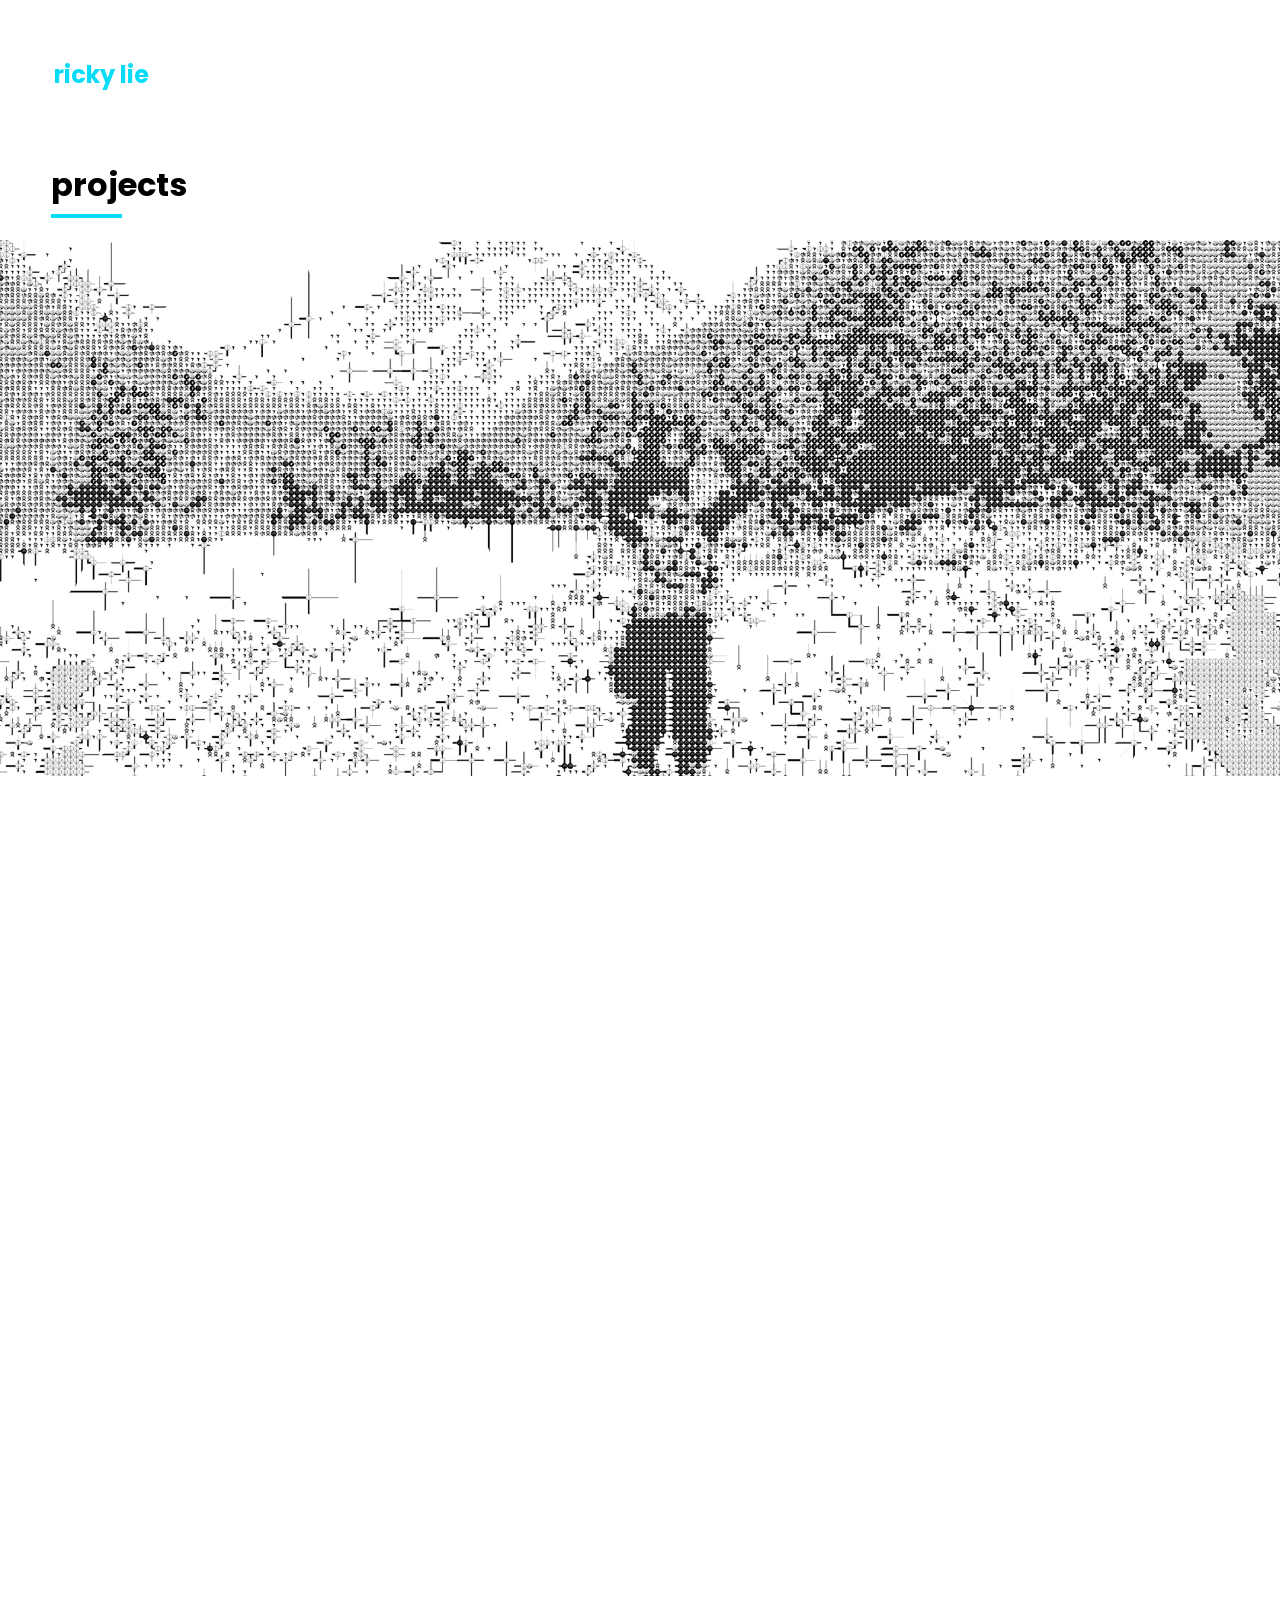
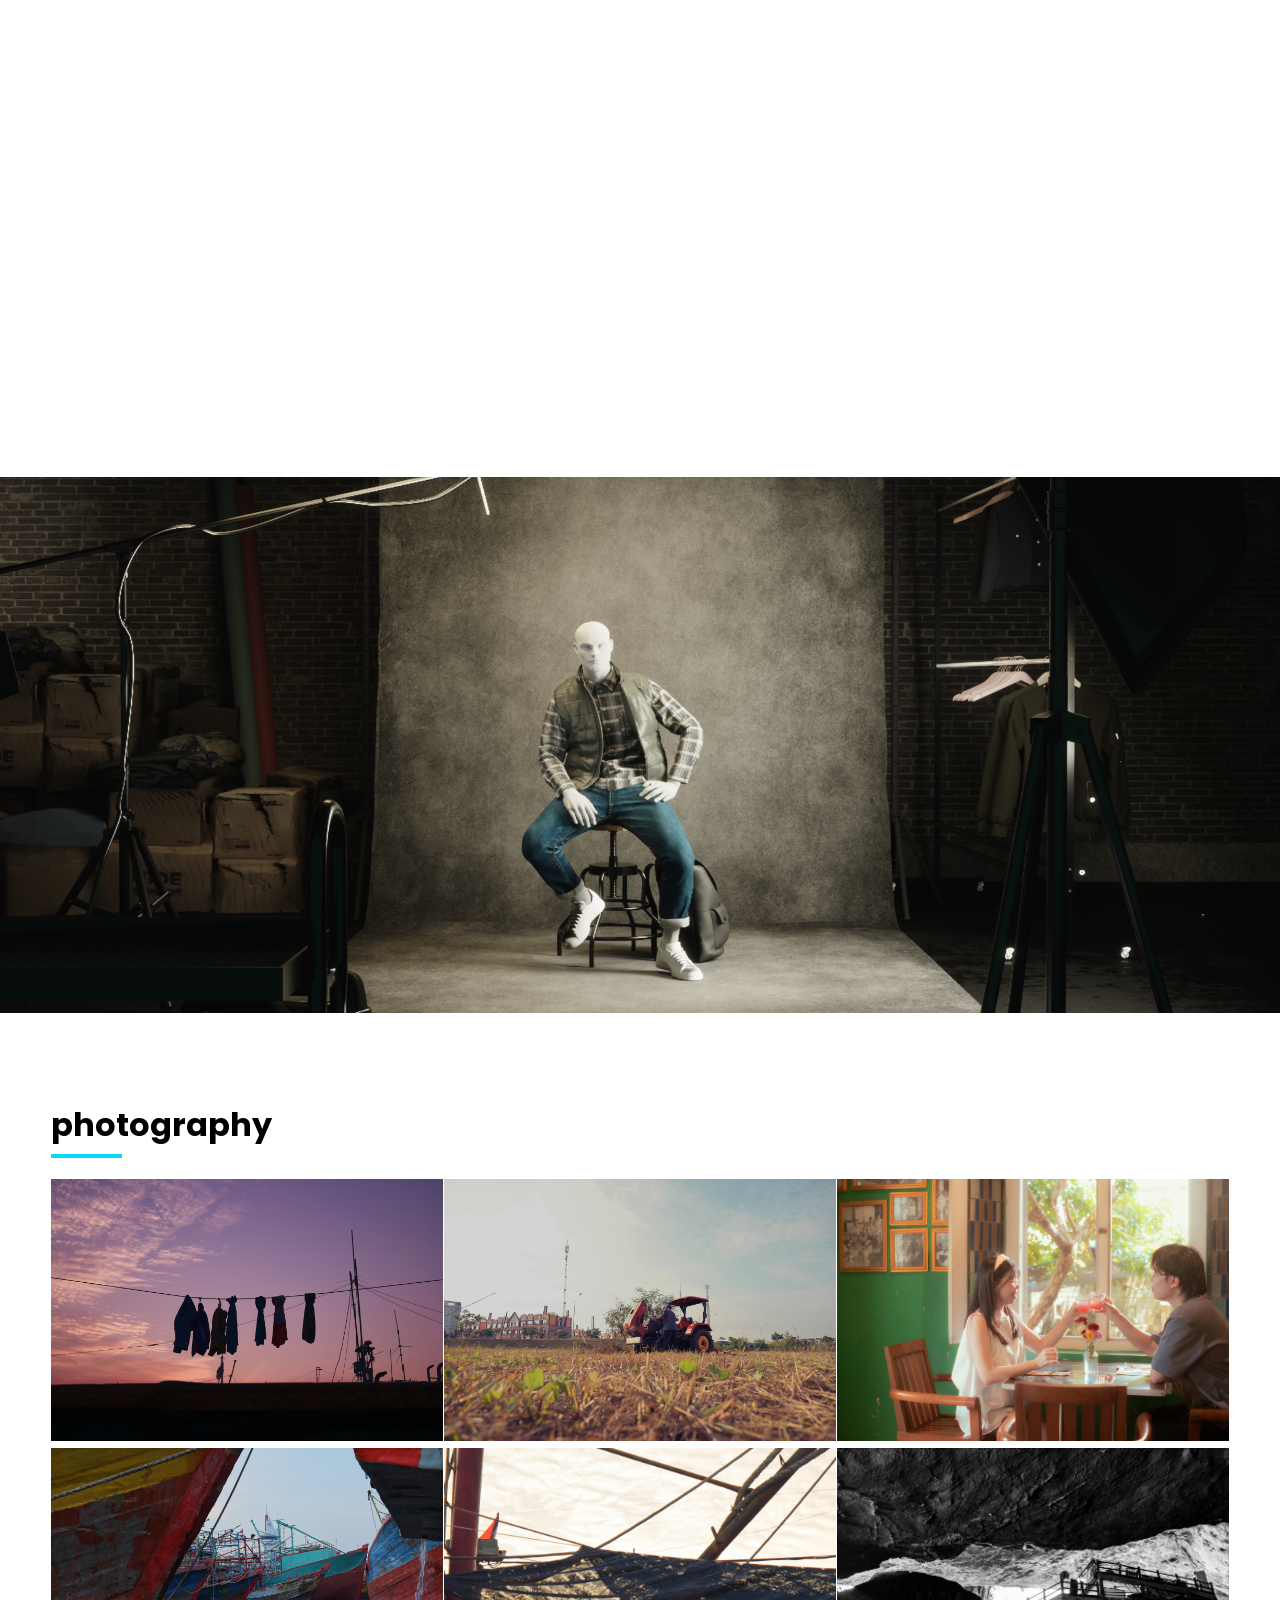
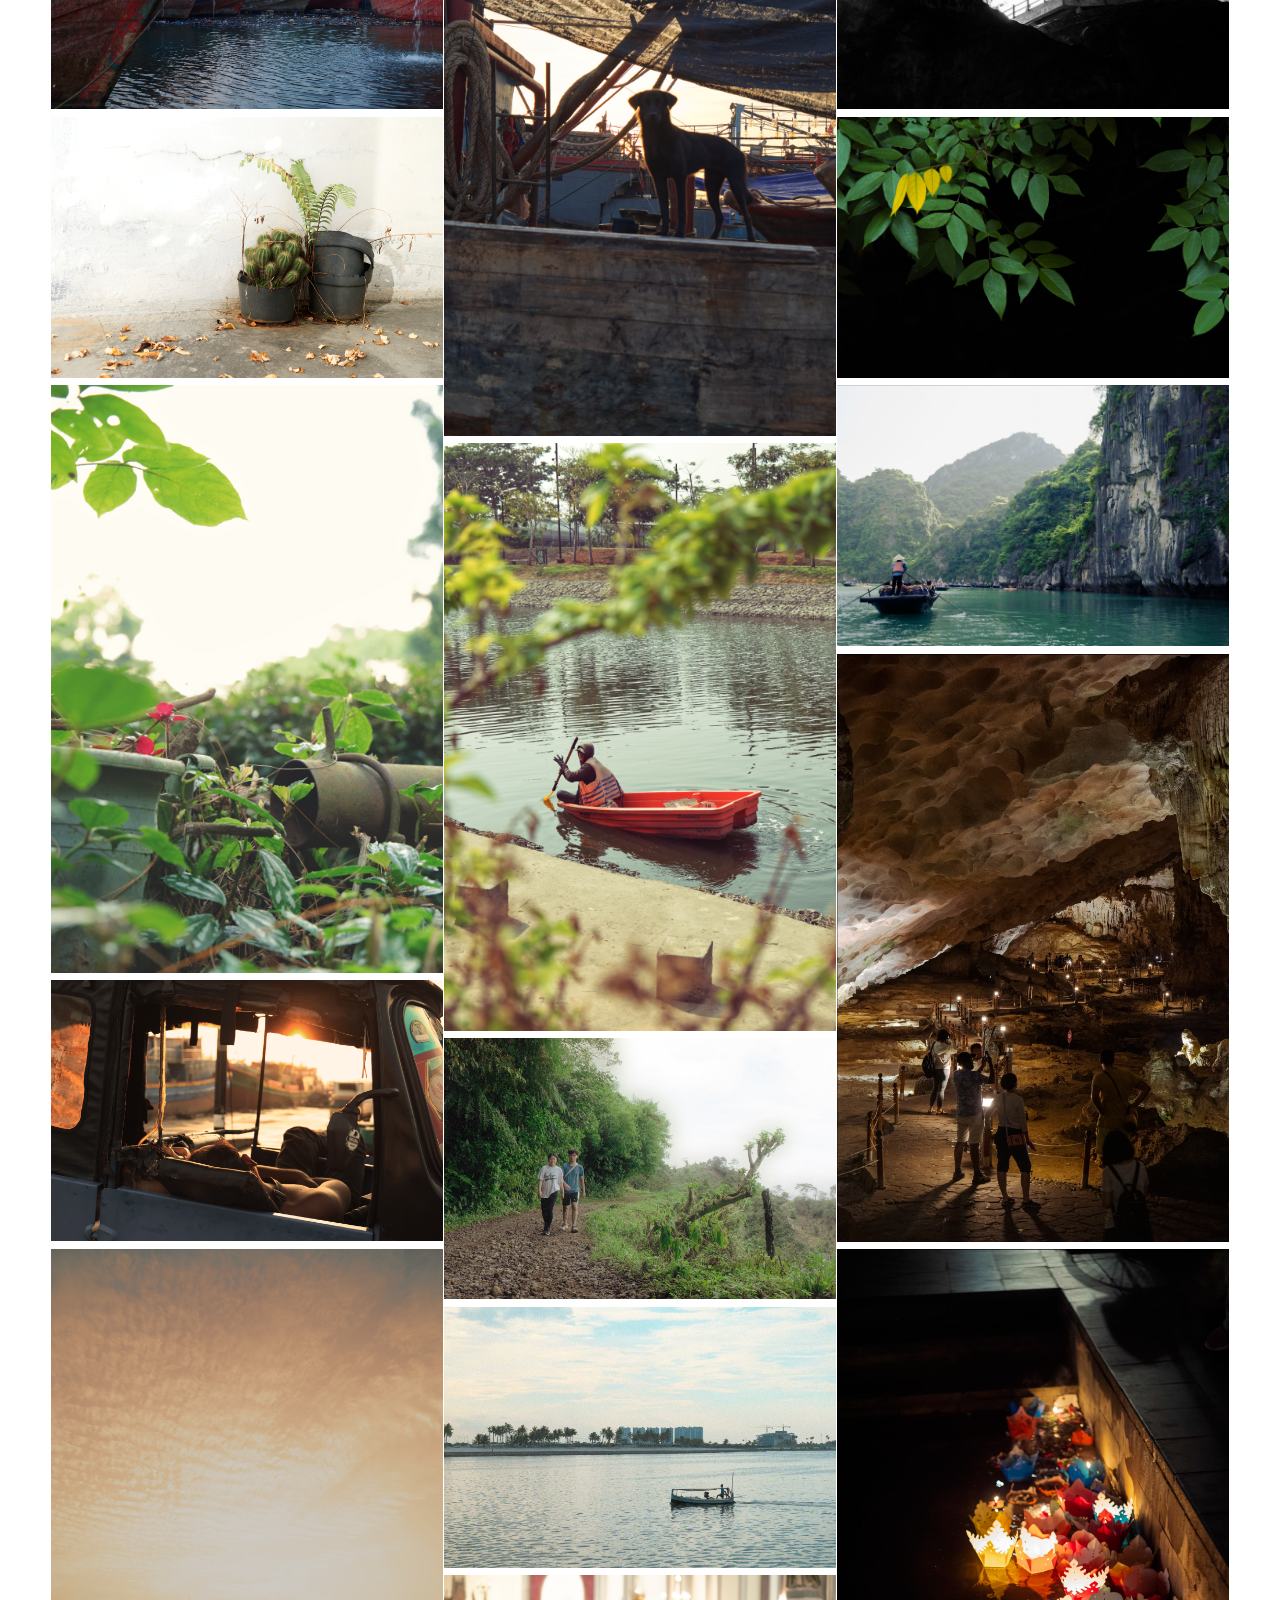
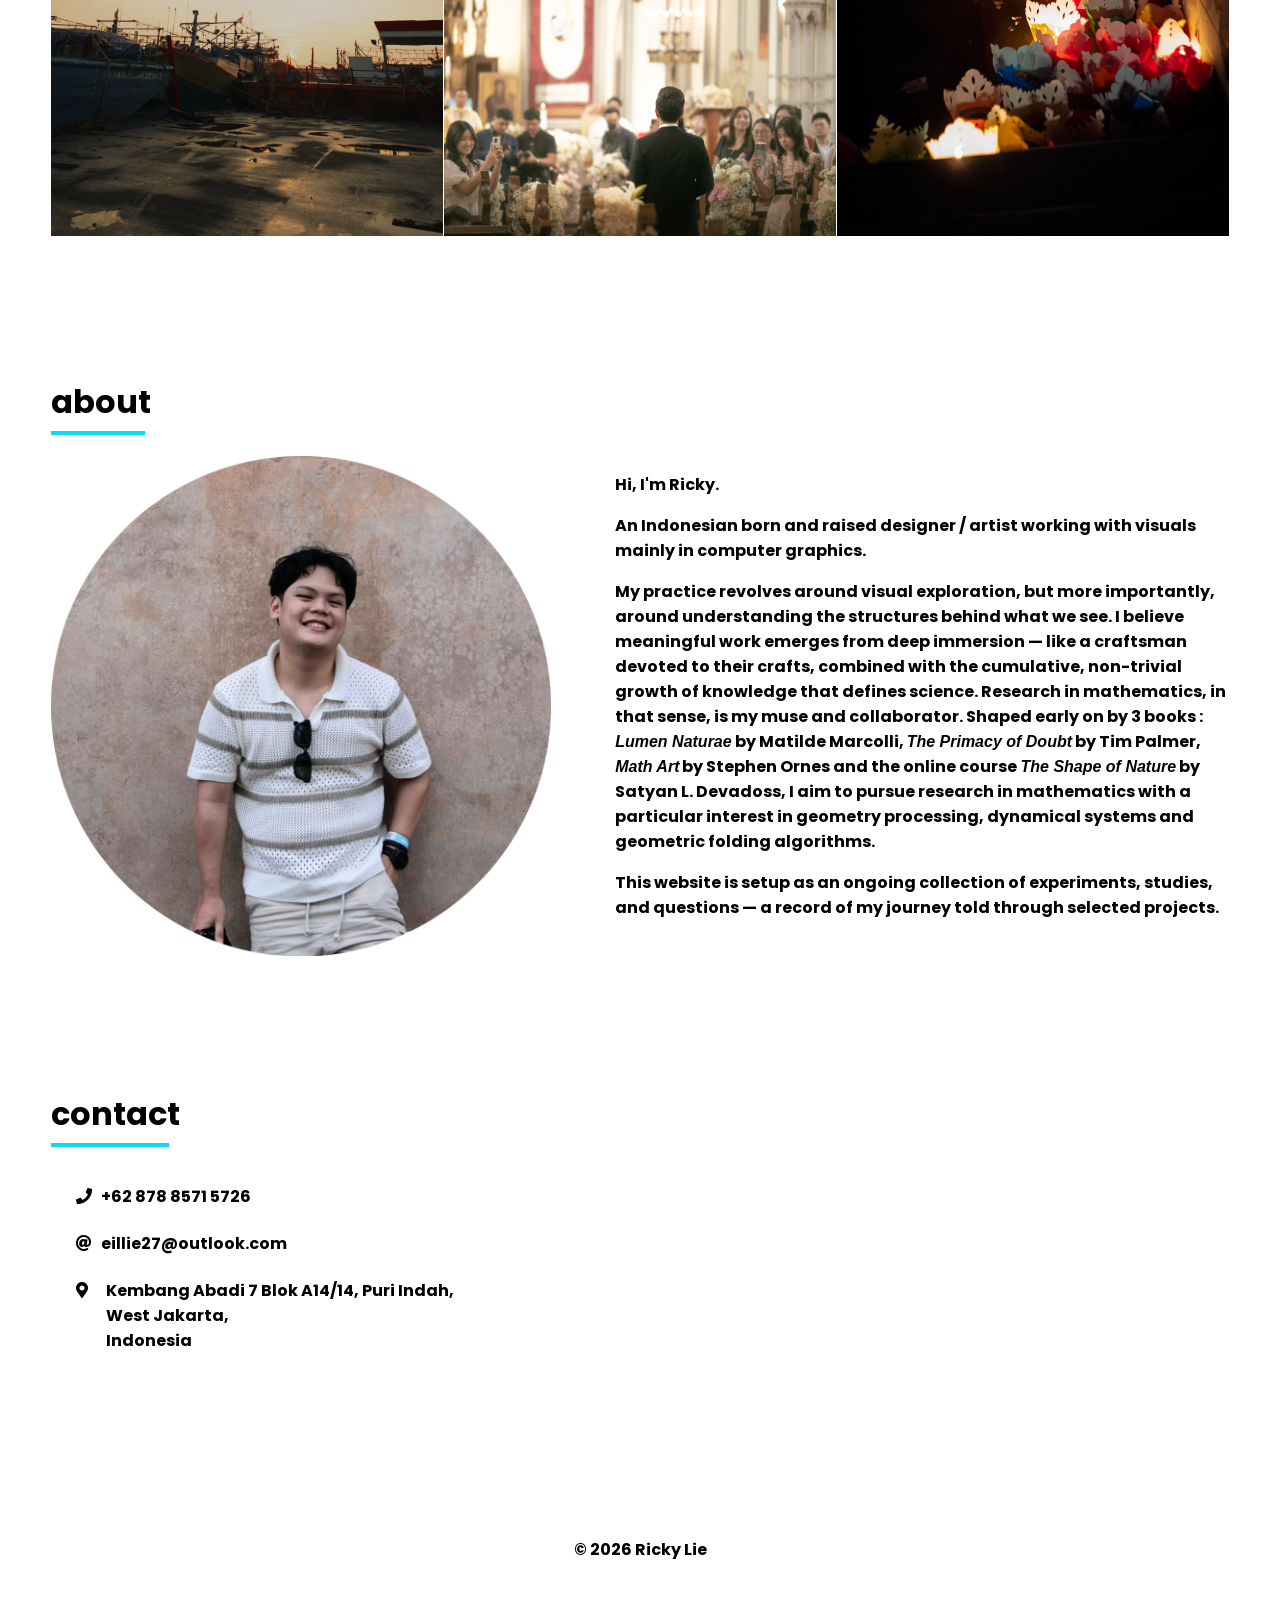
==== commit 4c3a520e: "adjust about section" ====
--- a/index.html
+++ b/index.html
@@ -166,24 +166,40 @@
             </div>
         </div>
         <div id="bio">
-        <h1>about</h1>
-        <img style="float: left;" alt="" width="500px" src="assets/about-picture.png" />
-        <div style="clear: right">
-        <p>
-            Hi, I’m Ricky.
-        </p>
-        <p>
-            An Indonesian born and raised designer / artist working with visuals mainly in computer graphics. 
-        </p>
-        <p>
-            My practice revolves around visual exploration, but more importantly, around understanding the structures behind what we see.
-            I believe meaningful work emerges from deep immersion — like a craftsman devoted to their crafts, combined with the cumulative, non-trivial growth of knowledge that defines science. Research in mathematics, in that sense, is my muse and collaborator.
-            Shaped early on by 3 books : <i>Lumen Naturae</i> by Matilde Marcolli, <i>The Primacy of Doubt</i> by Tim Palmer, <i>Math Art</i> by Stephen Ornes and the online course <i>The Shape of Nature</i> by Satyan L.Devadoss, I aim to pursue research in mathematics with a particular interest in geometry processing, dynamical systems and geometric folding algorithms. 
-        <p>
-            This website is setup as an ongoing collection of experiments, studies, and questions — a record of my journey told through selected projects.
-        </p>
-        </p>
-        </div>  
+            <h1>about</h1>
+            <div id="bio-content">
+                <div id="bio-left">
+                    <img alt="" src="assets/about-picture.png" />
+                </div>
+                <div id="bio-right">
+                    <p>Hi, I'm Ricky.</p>
+                    <p>
+                        An Indonesian born and raised designer / artist working with
+                        visuals mainly in computer graphics.
+                    </p>
+                    <p>
+                        My practice revolves around visual exploration, but more
+                        importantly, around understanding the structures behind what
+                        we see. I believe meaningful work emerges from deep
+                        immersion — like a craftsman devoted to their crafts,
+                        combined with the cumulative, non-trivial growth of
+                        knowledge that defines science. Research in mathematics, in
+                        that sense, is my muse and collaborator. Shaped early on by
+                        3 books : <i>Lumen Naturae</i> by Matilde Marcolli,
+                        <i>The Primacy of Doubt</i> by Tim Palmer,
+                        <i>Math Art</i> by Stephen Ornes and the online course
+                        <i>The Shape of Nature</i> by Satyan L. Devadoss, I aim to
+                        pursue research in mathematics with a particular interest in
+                        geometry processing, dynamical systems and geometric folding
+                        algorithms.
+                    </p>
+                    <p>
+                        This website is setup as an ongoing collection of
+                        experiments, studies, and questions — a record of my journey
+                        told through selected projects.
+                    </p>
+                </div>
+            </div>
         </div>
         <div id="contact">
             <h1>contact</h1>
--- a/index.css
+++ b/index.css
@@ -475,12 +475,32 @@
     width: 92vw;
     padding: 6vh 4vw;
     font-weight: bold;
+    flex-direction: column;
+    display: flex;
 }
 
 #bio h1 {
     padding: 5px 0px;
     border-bottom: 4px solid rgb(6, 220, 248);
     width: 8%;
+}
+
+#bio-content {
+    display: flex;
+    flex-direction: row;
+}
+
+#bio-left {
+    display: flex;
+    justify-content: center;
+}
+
+#bio-left img {
+    width: 500px;
+}
+
+#bio-right {
+    padding-left: 5vw;
 }
 
 #contact {
@@ -685,6 +705,10 @@
         width: 90%;
     }
 
+    #projects {
+        padding-top: 25vh;
+    }
+
     #projects h1 {
         width: 19%;
     }
@@ -695,6 +719,15 @@
 
     #bio h1 {
         width: 25%;
+    }
+
+    #bio-content {
+        flex-direction: column;
+    }
+
+    #bio-right {
+        padding-left: 0vw;
+        padding-top: 5vh;
     }
 
     #contact h1 {
